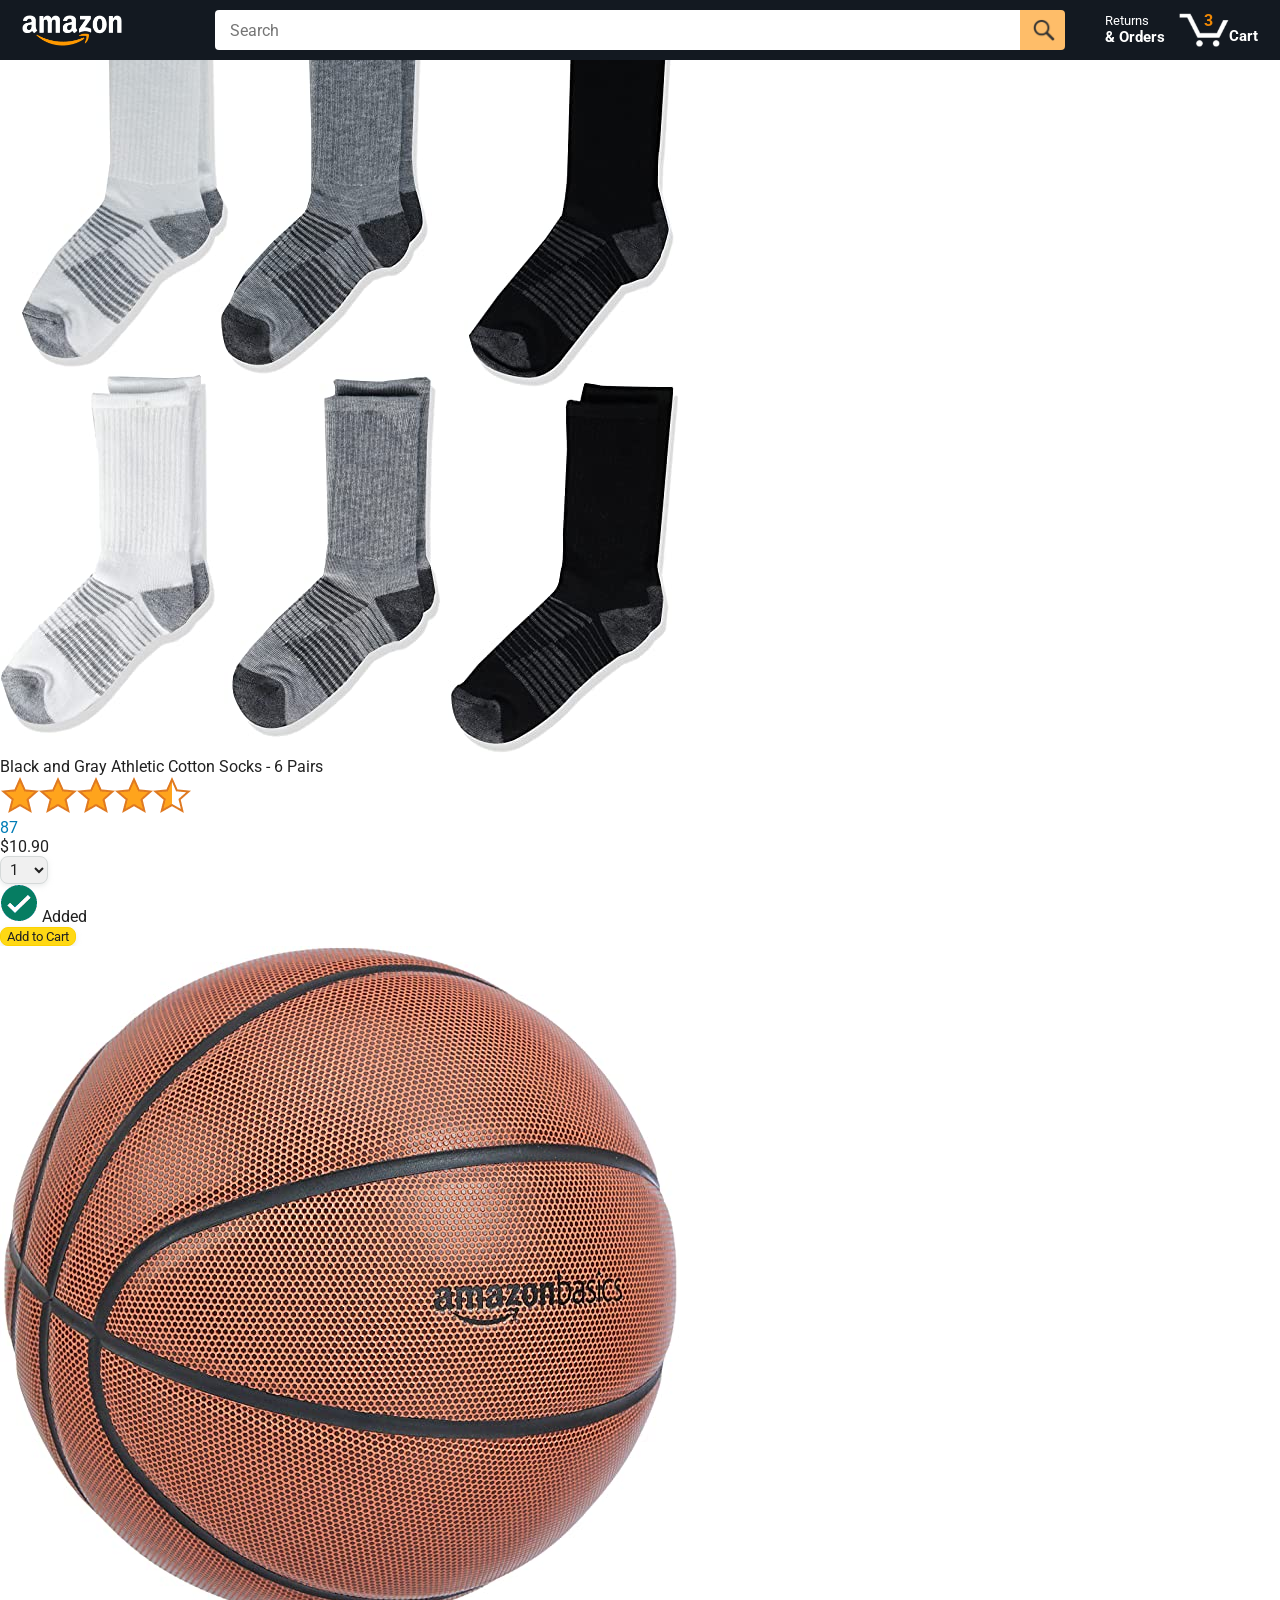
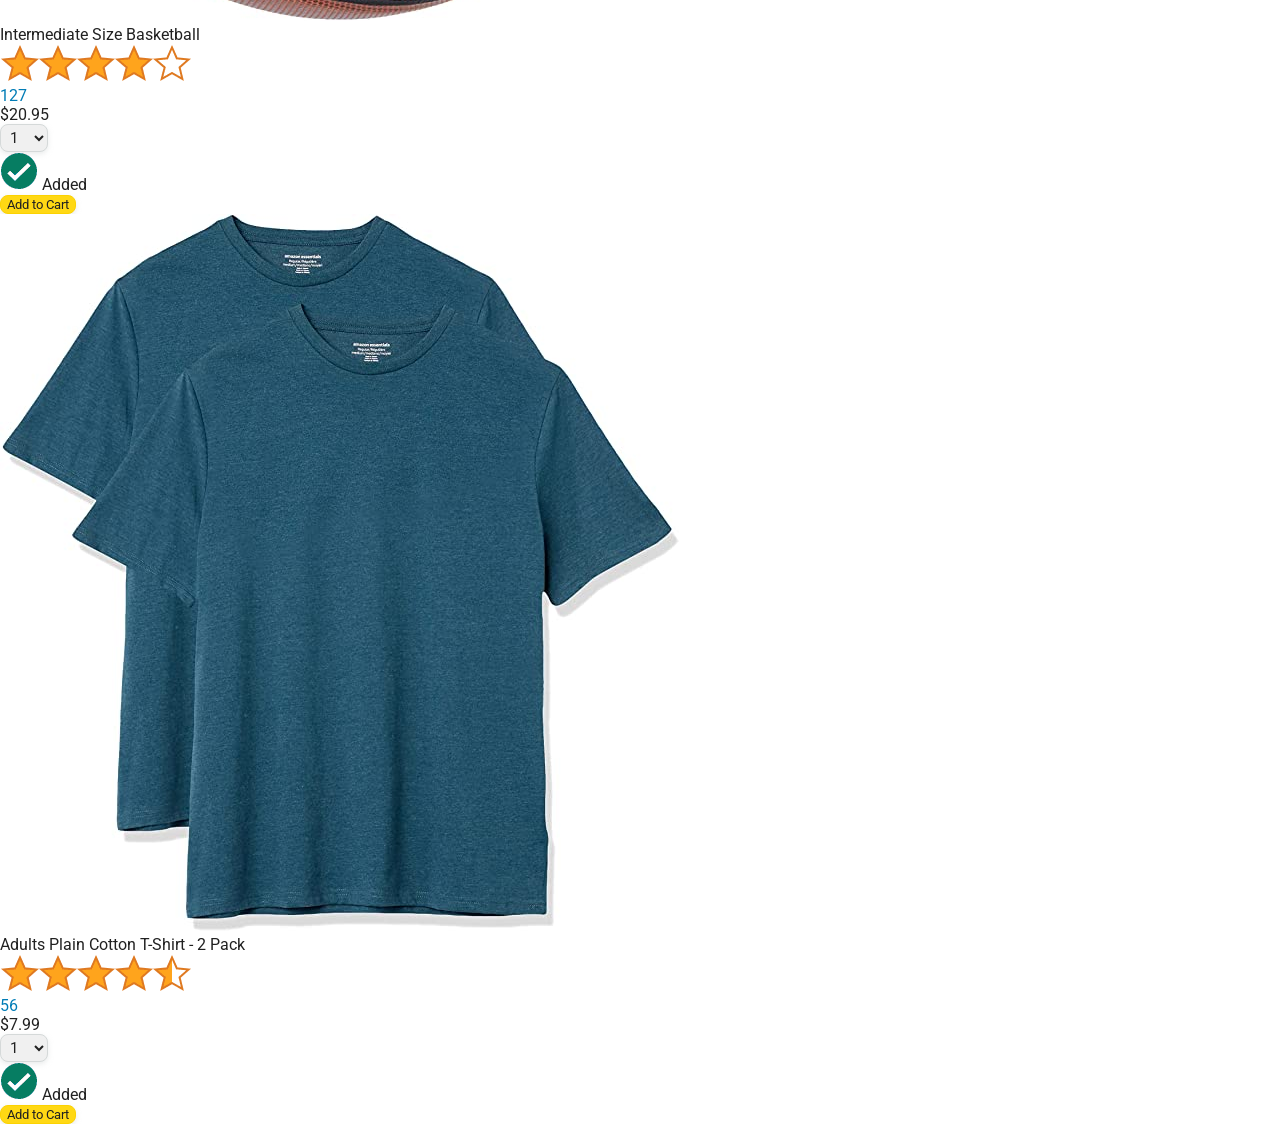
==== amazon.html @ 55818e4c "small change" ====
<!DOCTYPE html>
<html>
  <head>
    <title>Amazon Project</title>

    <!-- This code is needed for responsive design to work.
      (Responsive design = make the website look good on
      smaller screen sizes like a phone or a tablet). -->
    <meta name="viewport" content="width=device-width, initial-scale=1">

    <!-- Load a font called Roboto from Google Fonts. -->
    <link rel="preconnect" href="https://fonts.googleapis.com">
    <link rel="preconnect" href="https://fonts.gstatic.com" crossorigin>
    <link href="https://fonts.googleapis.com/css2?family=Roboto:wght@400;500;700&display=swap" rel="stylesheet">

    <!-- Here are the CSS files for this page. -->
    <link rel="stylesheet" href="styles/shared/general.css">
    <link rel="stylesheet" href="styles/shared/amazon-header.css">
    <link rel="stylesheet" href="styles/pages/amazon.css">
  </head>
  <body>
    <div class="amazon-header">
      <div class="amazon-header-left-section">
        <a href="amazon.html" class="header-link">
          <img class="amazon-logo"
            src="images/amazon-logo-white.png">
          <img class="amazon-mobile-logo"
            src="images/amazon-mobile-logo-white.png">
        </a>
      </div>

      <div class="amazon-header-middle-section">
        <input class="search-bar" type="text" placeholder="Search">

        <button class="search-button">
          <img class="search-icon" src="images/icons/search-icon.png">
        </button>
      </div>

      <div class="amazon-header-right-section">
        <a class="orders-link header-link" href="orders.html">
          <span class="returns-text">Returns</span>
          <span class="orders-text">& Orders</span>
        </a>

        <a class="cart-link header-link" href="checkout.html">
          <img class="cart-icon" src="images/icons/cart-icon.png">
          <div class="cart-quantity">3</div>
          <div class="cart-text">Cart</div>
        </a>
      </div>
    </div>
    
    <div class="main">
      <div class="products-grid">

        <div class="product-container">
          <div class="product-image-container">
            <img class="product-image"
              src="images/products/athletic-cotton-socks-6-pairs.jpg">
          </div>

          <div class="product-name limit-text-to-2-lines">
            Black and Gray Athletic Cotton Socks - 6 Pairs
          </div>

          <div class="product-rating-container">
            <img class="product-rating-stars"
              src="images/ratings/rating-45.png">
            <div class="product-rating-count link-primary">
              87
            </div>
          </div>

          <div class="product-price">
            $10.90
          </div>

          <div class="product-quantity-container">
            <select>
              <option selected value="1">1</option>
              <option value="2">2</option>
              <option value="3">3</option>
              <option value="4">4</option>
              <option value="5">5</option>
              <option value="6">6</option>
              <option value="7">7</option>
              <option value="8">8</option>
              <option value="9">9</option>
              <option value="10">10</option>
            </select>
          </div>

          <div class="product-spacer"></div>

          <div class="added-to-cart">
            <img src="images/icons/checkmark.png">
            Added
          </div>

          <button class="add-to-cart-button button-primary">
            Add to Cart
          </button>
        </div>

        <div class="product-container">
          <div class="product-image-container">
            <img class="product-image"
              src="images/products/intermediate-composite-basketball.jpg">
          </div>

          <div class="product-name limit-text-to-2-lines">
            Intermediate Size Basketball
          </div>

          <div class="product-rating-container">
            <img class="product-rating-stars"
              src="images/ratings/rating-40.png">
            <div class="product-rating-count link-primary">
              127
            </div>
          </div>

          <div class="product-price">
            $20.95
          </div>

          <div class="product-quantity-container">
            <select>
              <option selected value="1">1</option>
              <option value="2">2</option>
              <option value="3">3</option>
              <option value="4">4</option>
              <option value="5">5</option>
              <option value="6">6</option>
              <option value="7">7</option>
              <option value="8">8</option>
              <option value="9">9</option>
              <option value="10">10</option>
            </select>
          </div>

          <div class="product-spacer"></div>

          <div class="added-to-cart">
            <img src="images/icons/checkmark.png">
            Added
          </div>

          <button class="add-to-cart-button button-primary">
            Add to Cart
          </button>
        </div>

        <div class="product-container">
          <div class="product-image-container">
            <img class="product-image"
              src="images/products/adults-plain-cotton-tshirt-2-pack-teal.jpg">
          </div>

          <div class="product-name limit-text-to-2-lines">
            Adults Plain Cotton T-Shirt - 2 Pack
          </div>

          <div class="product-rating-container">
            <img class="product-rating-stars"
              src="images/ratings/rating-45.png">
            <div class="product-rating-count link-primary">
              56
            </div>
          </div>

          <div class="product-price">
            $7.99
          </div>

          <div class="product-quantity-container">
            <select>
              <option selected value="1">1</option>
              <option value="2">2</option>
              <option value="3">3</option>
              <option value="4">4</option>
              <option value="5">5</option>
              <option value="6">6</option>
              <option value="7">7</option>
              <option value="8">8</option>
              <option value="9">9</option>
              <option value="10">10</option>
            </select>
          </div>

          <div class="product-spacer"></div>

          <div class="added-to-cart">
            <img src="images/icons/checkmark.png">
            Added
          </div>

          <button class="add-to-cart-button button-primary">
            Add to Cart
          </button>
        </div>

      </div>
    </div>

    <script src="scripts/amazon.js"></script>
  </body>
</html>
---- styles/shared/general.css ----
body {
  font-family: Roboto, Arial;
  color: rgb(33, 33, 33);
  /* The <body> element has a default margin of 8px
     on all sides. This removes the default margins. */
  margin: 0;
}

/* <p> elements have a default margin on the top
   and bottom. This removes the default margins. */
p {
  margin: 0;
}

button {
  cursor: pointer;
}

select {
  cursor: pointer;
}

input, select, button {
  font-family: Roboto, Arial;
}

.button-primary {
  color: rgb(33, 33, 33);
  background-color: rgb(255, 216, 20);
  border: 1px solid rgb(252, 210, 0);
  border-radius: 8px;
  cursor: pointer;
  box-shadow: 0 2px 5px rgba(213, 217, 217, 0.5);
}

.button-primary:hover {
  background-color: rgb(247, 202, 0);
  border: 1px solid rgb(242, 194, 0);
}

.button-primary:active {
  background: rgb(255, 216, 20);
  border-color: rgb(252, 210, 0);
  box-shadow: none;
}

.button-secondary {
  color: rgb(33, 33, 33);
  background: white;
  border: 1px solid rgb(213, 217, 217);
  border-radius: 8px;
  cursor: pointer;
  box-shadow: 0 2px 5px rgba(213, 217, 217, 0.5);
}

.button-secondary:hover {
  background-color: rgb(247, 250, 250);
}

.button-secondary:active {
  background-color: rgb(237, 253, 255);
  box-shadow: none;
}

/* These styles will limit text to 2 lines. Anything
   beyond 2 lines will be replaced with "..."
   You can find this code by using an A.I. tool or by
   searching in Google.
   https://css-tricks.com/almanac/properties/l/line-clamp/ */
.limit-text-to-2-lines {
  display: -webkit-box;
  -webkit-line-clamp: 2;
  -webkit-box-orient: vertical;
  overflow: hidden;
}

.link-primary {
  color: rgb(1, 124, 182);
  cursor: pointer;
}

.link-primary:hover {
  color: rgb(196, 80, 0);
}

/* Styles for dropdown selectors. */
select {
  color: rgb(33, 33, 33);
  background-color: rgb(240, 240, 240);
  border: 1px solid rgb(213, 217, 217);
  border-radius: 8px;
  padding: 3px 5px;
  font-size: 15px;
  cursor: pointer;
  box-shadow: 0 2px 5px rgba(213, 217, 217, 0.5);
}

select:focus,
input:focus {
  outline: 2px solid rgb(255, 153, 0);
}
---- styles/shared/amazon-header.css ----
.amazon-header {
  background-color: rgb(19, 25, 33);
  color: white;
  padding-left: 15px;
  padding-right: 15px;

  display: flex;
  align-items: center;
  justify-content: space-between;

  position: fixed;
  top: 0;
  left: 0;
  right: 0;
  height: 60px;
}

.amazon-header-left-section {
  width: 180px;
}

@media (max-width: 800px) {
  .amazon-header-left-section {
    width: unset;
  }
}

.header-link {
  display: inline-block;
  padding: 6px;
  border-radius: 2px;
  cursor: pointer;
  text-decoration: none;
  border: 1px solid rgba(0, 0, 0, 0);
}

.header-link:hover {
  border: 1px solid white;
}

.amazon-logo {
  width: 100px;
  margin-top: 5px;
}

.amazon-mobile-logo {
  display: none;
}

@media (max-width: 575px) {
  .amazon-logo {
    display: none;
  }

  .amazon-mobile-logo {
    display: block;
    height: 35px;
    margin-top: 5px;
  }
}

.amazon-header-middle-section {
  flex: 1;
  max-width: 850px;
  margin-left: 10px;
  margin-right: 10px;
  display: flex;
}

.search-bar {
  flex: 1;
  width: 0;
  font-size: 16px;
  height: 38px;
  padding-left: 15px;
  border: none;
  border-top-left-radius: 4px;
  border-bottom-left-radius: 4px;
  border-top-right-radius: 0;
  border-bottom-right-radius: 0;
}

.search-button {
  background-color: rgb(254, 189, 105);
  border: none;
  width: 45px;
  height: 40px;
  border-top-right-radius: 4px;
  border-bottom-right-radius: 4px;
  flex-shrink: 0;
}

.search-icon {
  height: 22px;
  margin-left: 2px;
  margin-top: 3px;
}

.amazon-header-right-section {
  width: 180px;
  flex-shrink: 0;
  display: flex;
  justify-content: end;
}

.orders-link {
  color: white;
}

.returns-text {
  display: block;
  font-size: 13px;
}

.orders-text {
  display: block;
  font-size: 15px;
  font-weight: 700;
}

.cart-link {
  color: white;
  display: flex;
  align-items: center;
  position: relative;
}

.cart-icon {
  width: 50px;
}

.cart-text {
  margin-top: 12px;
  font-size: 15px;
  font-weight: 700;
}

.cart-quantity {
  color: rgb(240, 136, 4);
  font-size: 16px;
  font-weight: 700;

  position: absolute;
  top: 4px;
  left: 22px;
  
  width: 26px;
  text-align: center;
}
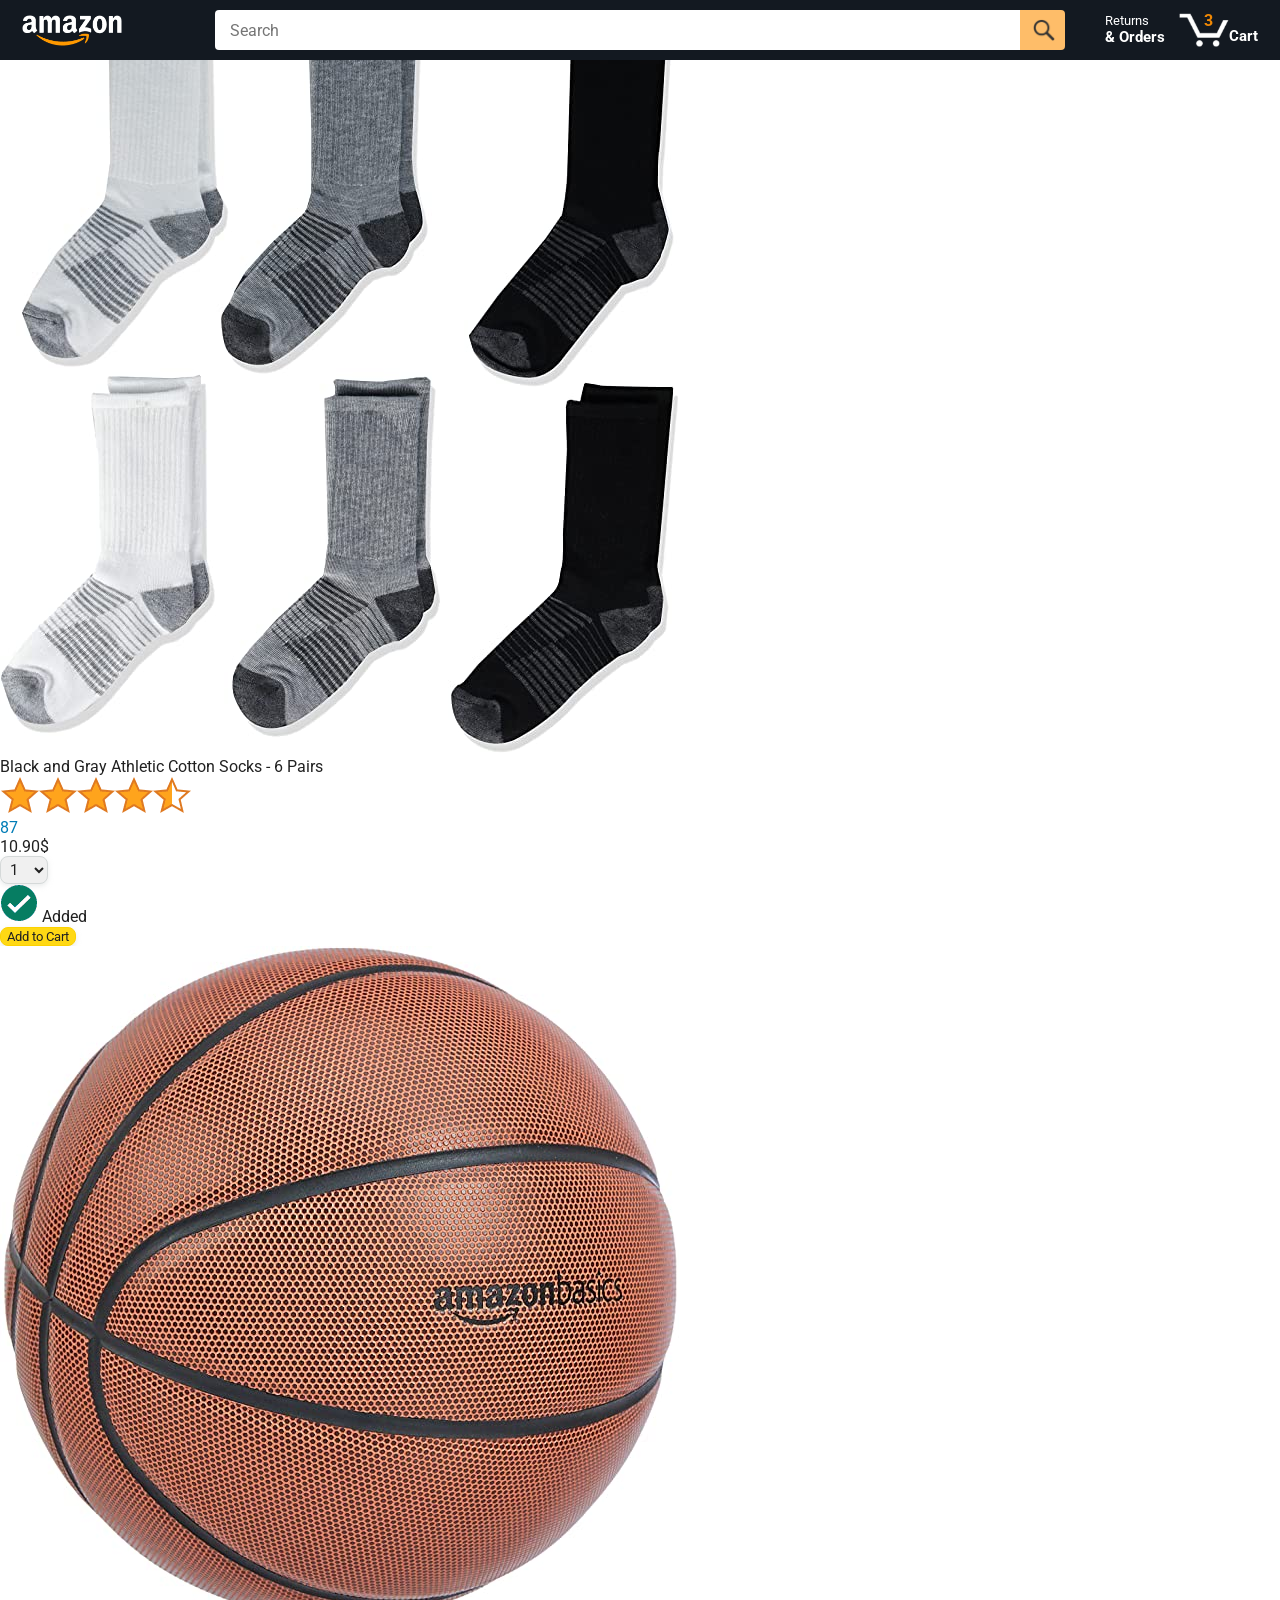
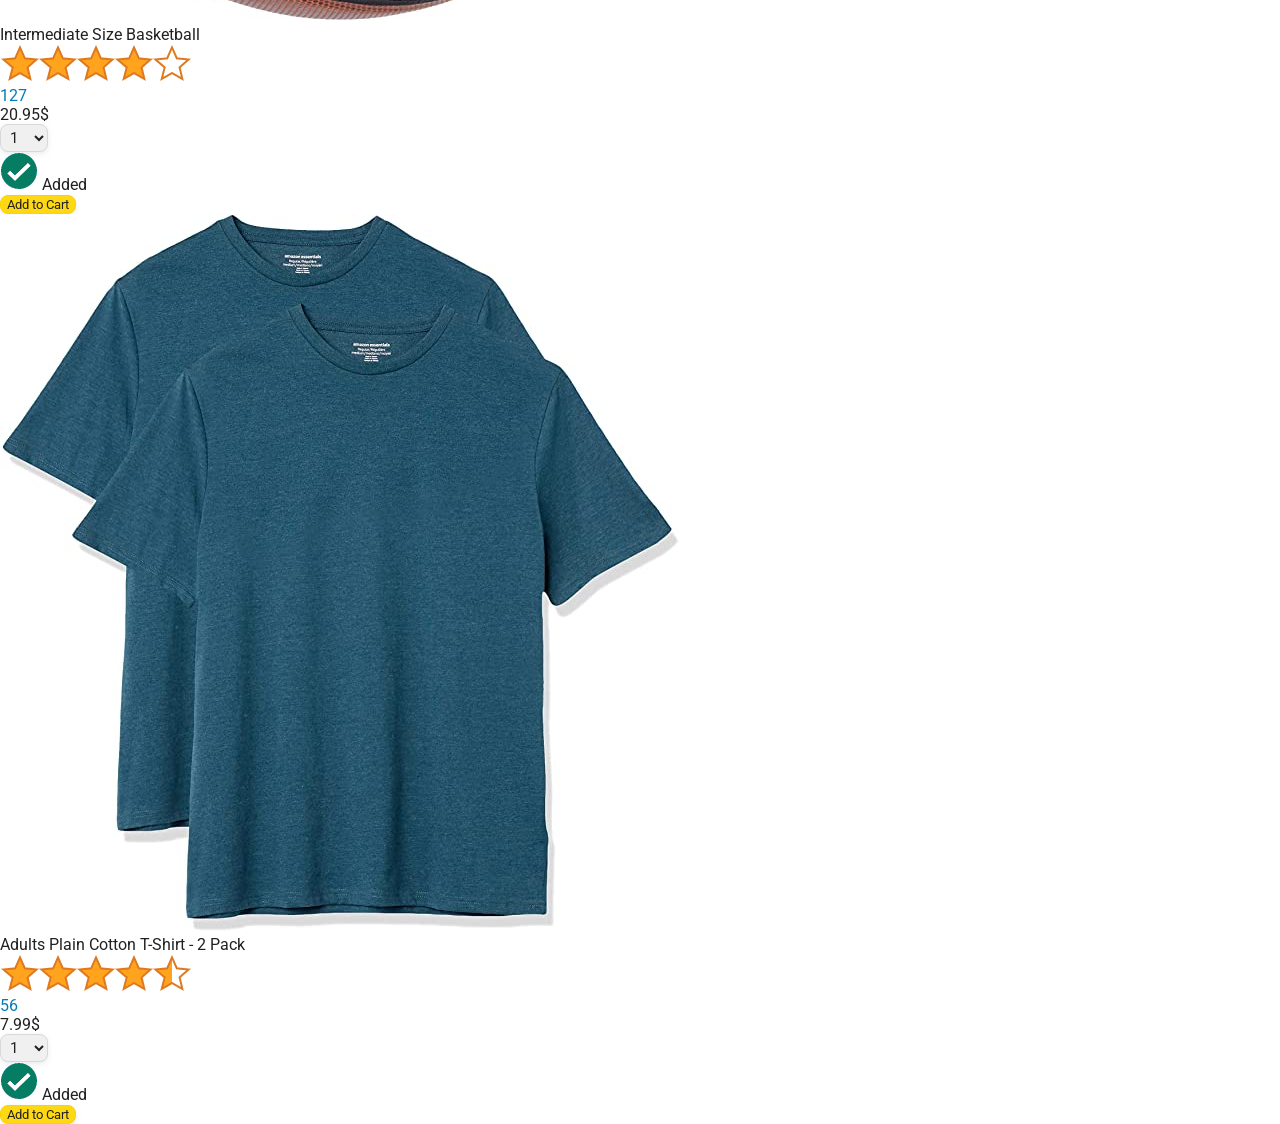
==== commit 1cb238eb: "generating html from an array with objects (goods)" ====
--- a/amazon.html
+++ b/amazon.html
@@ -52,154 +52,7 @@
     </div>
     
     <div class="main">
-      <div class="products-grid">
-
-        <div class="product-container">
-          <div class="product-image-container">
-            <img class="product-image"
-              src="images/products/athletic-cotton-socks-6-pairs.jpg">
-          </div>
-
-          <div class="product-name limit-text-to-2-lines">
-            Black and Gray Athletic Cotton Socks - 6 Pairs
-          </div>
-
-          <div class="product-rating-container">
-            <img class="product-rating-stars"
-              src="images/ratings/rating-45.png">
-            <div class="product-rating-count link-primary">
-              87
-            </div>
-          </div>
-
-          <div class="product-price">
-            $10.90
-          </div>
-
-          <div class="product-quantity-container">
-            <select>
-              <option selected value="1">1</option>
-              <option value="2">2</option>
-              <option value="3">3</option>
-              <option value="4">4</option>
-              <option value="5">5</option>
-              <option value="6">6</option>
-              <option value="7">7</option>
-              <option value="8">8</option>
-              <option value="9">9</option>
-              <option value="10">10</option>
-            </select>
-          </div>
-
-          <div class="product-spacer"></div>
-
-          <div class="added-to-cart">
-            <img src="images/icons/checkmark.png">
-            Added
-          </div>
-
-          <button class="add-to-cart-button button-primary">
-            Add to Cart
-          </button>
-        </div>
-
-        <div class="product-container">
-          <div class="product-image-container">
-            <img class="product-image"
-              src="images/products/intermediate-composite-basketball.jpg">
-          </div>
-
-          <div class="product-name limit-text-to-2-lines">
-            Intermediate Size Basketball
-          </div>
-
-          <div class="product-rating-container">
-            <img class="product-rating-stars"
-              src="images/ratings/rating-40.png">
-            <div class="product-rating-count link-primary">
-              127
-            </div>
-          </div>
-
-          <div class="product-price">
-            $20.95
-          </div>
-
-          <div class="product-quantity-container">
-            <select>
-              <option selected value="1">1</option>
-              <option value="2">2</option>
-              <option value="3">3</option>
-              <option value="4">4</option>
-              <option value="5">5</option>
-              <option value="6">6</option>
-              <option value="7">7</option>
-              <option value="8">8</option>
-              <option value="9">9</option>
-              <option value="10">10</option>
-            </select>
-          </div>
-
-          <div class="product-spacer"></div>
-
-          <div class="added-to-cart">
-            <img src="images/icons/checkmark.png">
-            Added
-          </div>
-
-          <button class="add-to-cart-button button-primary">
-            Add to Cart
-          </button>
-        </div>
-
-        <div class="product-container">
-          <div class="product-image-container">
-            <img class="product-image"
-              src="images/products/adults-plain-cotton-tshirt-2-pack-teal.jpg">
-          </div>
-
-          <div class="product-name limit-text-to-2-lines">
-            Adults Plain Cotton T-Shirt - 2 Pack
-          </div>
-
-          <div class="product-rating-container">
-            <img class="product-rating-stars"
-              src="images/ratings/rating-45.png">
-            <div class="product-rating-count link-primary">
-              56
-            </div>
-          </div>
-
-          <div class="product-price">
-            $7.99
-          </div>
-
-          <div class="product-quantity-container">
-            <select>
-              <option selected value="1">1</option>
-              <option value="2">2</option>
-              <option value="3">3</option>
-              <option value="4">4</option>
-              <option value="5">5</option>
-              <option value="6">6</option>
-              <option value="7">7</option>
-              <option value="8">8</option>
-              <option value="9">9</option>
-              <option value="10">10</option>
-            </select>
-          </div>
-
-          <div class="product-spacer"></div>
-
-          <div class="added-to-cart">
-            <img src="images/icons/checkmark.png">
-            Added
-          </div>
-
-          <button class="add-to-cart-button button-primary">
-            Add to Cart
-          </button>
-        </div>
+      <div class="products-grid js-products-grid">
 
       </div>
     </div>
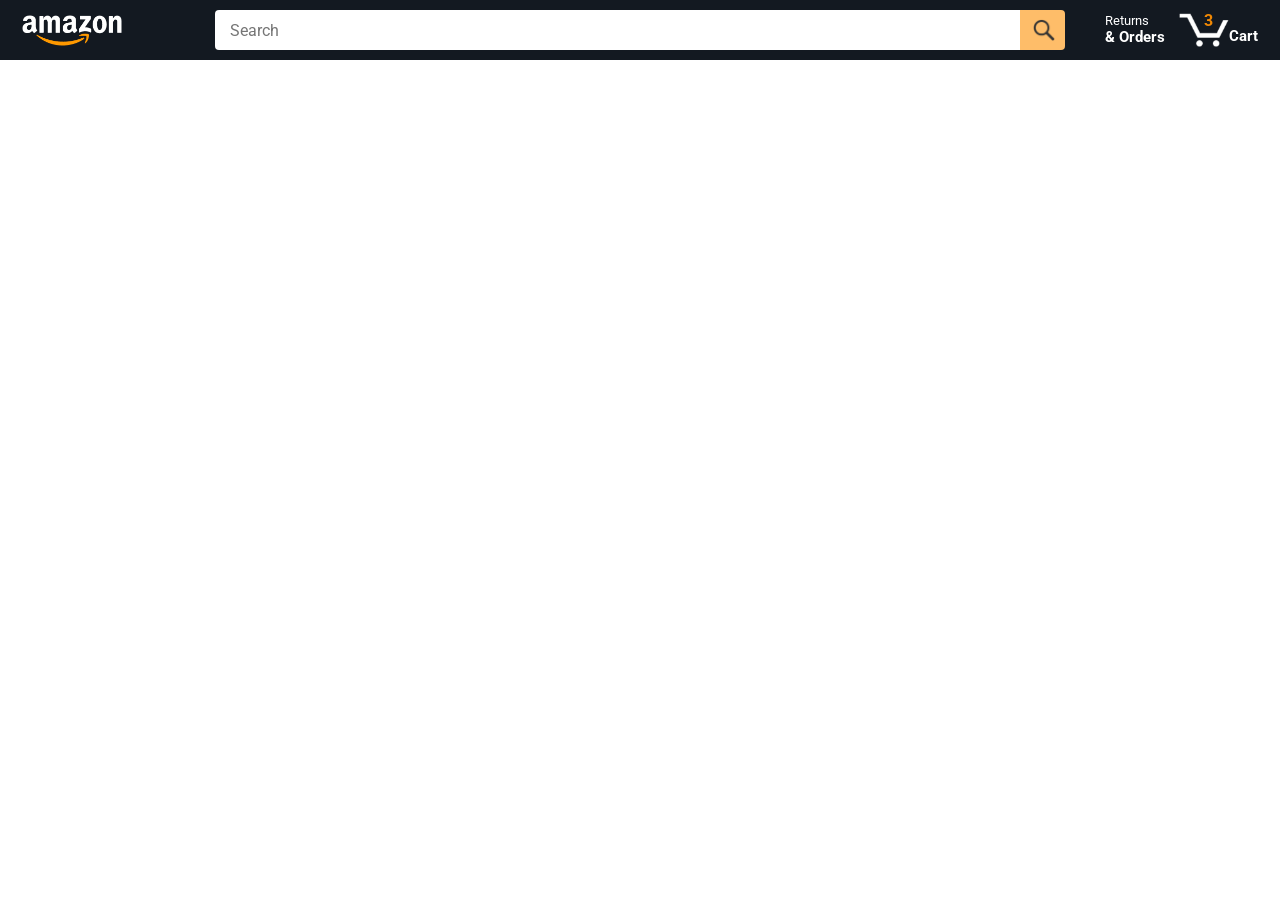
==== commit 55c710de: "used product.js file for for product list" ====
--- a/amazon.html
+++ b/amazon.html
@@ -57,6 +57,7 @@
       </div>
     </div>
 
+     <script src="data/products.js"></script>
     <script src="scripts/amazon.js"></script>
   </body>
 </html>
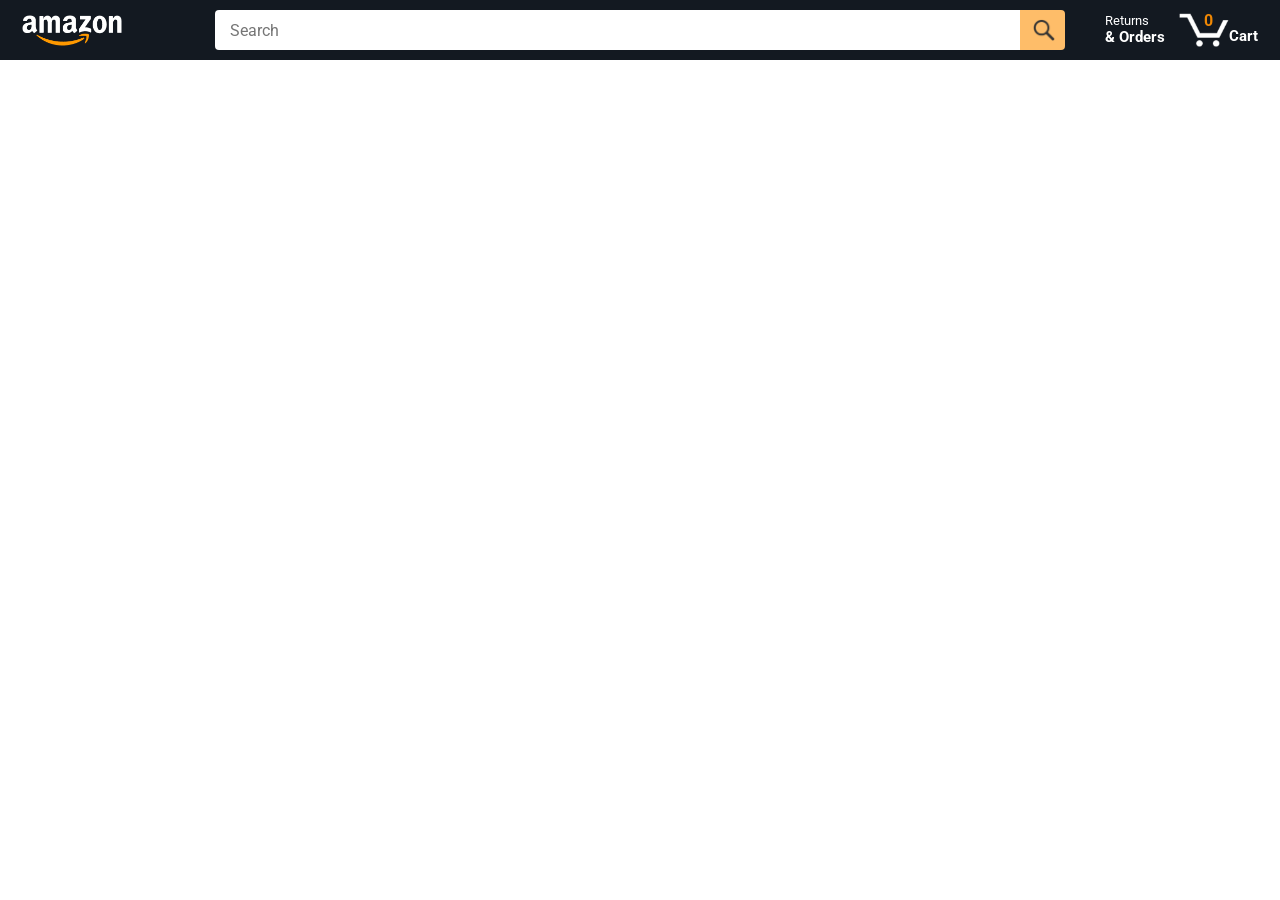
==== commit bc2d0fae: "make the cart quantity interactive" ====
--- a/amazon.html
+++ b/amazon.html
@@ -45,7 +45,7 @@
 
         <a class="cart-link header-link" href="checkout.html">
           <img class="cart-icon" src="images/icons/cart-icon.png">
-          <div class="cart-quantity">3</div>
+          <div class="cart-quantity js-cart-quantity">0</div>
           <div class="cart-text">Cart</div>
         </a>
       </div>
@@ -58,6 +58,8 @@
     </div>
 
      <script src="data/products.js"></script>
+     <script src="data/cart.js"></script>
     <script src="scripts/amazon.js"></script>
+
   </body>
 </html>
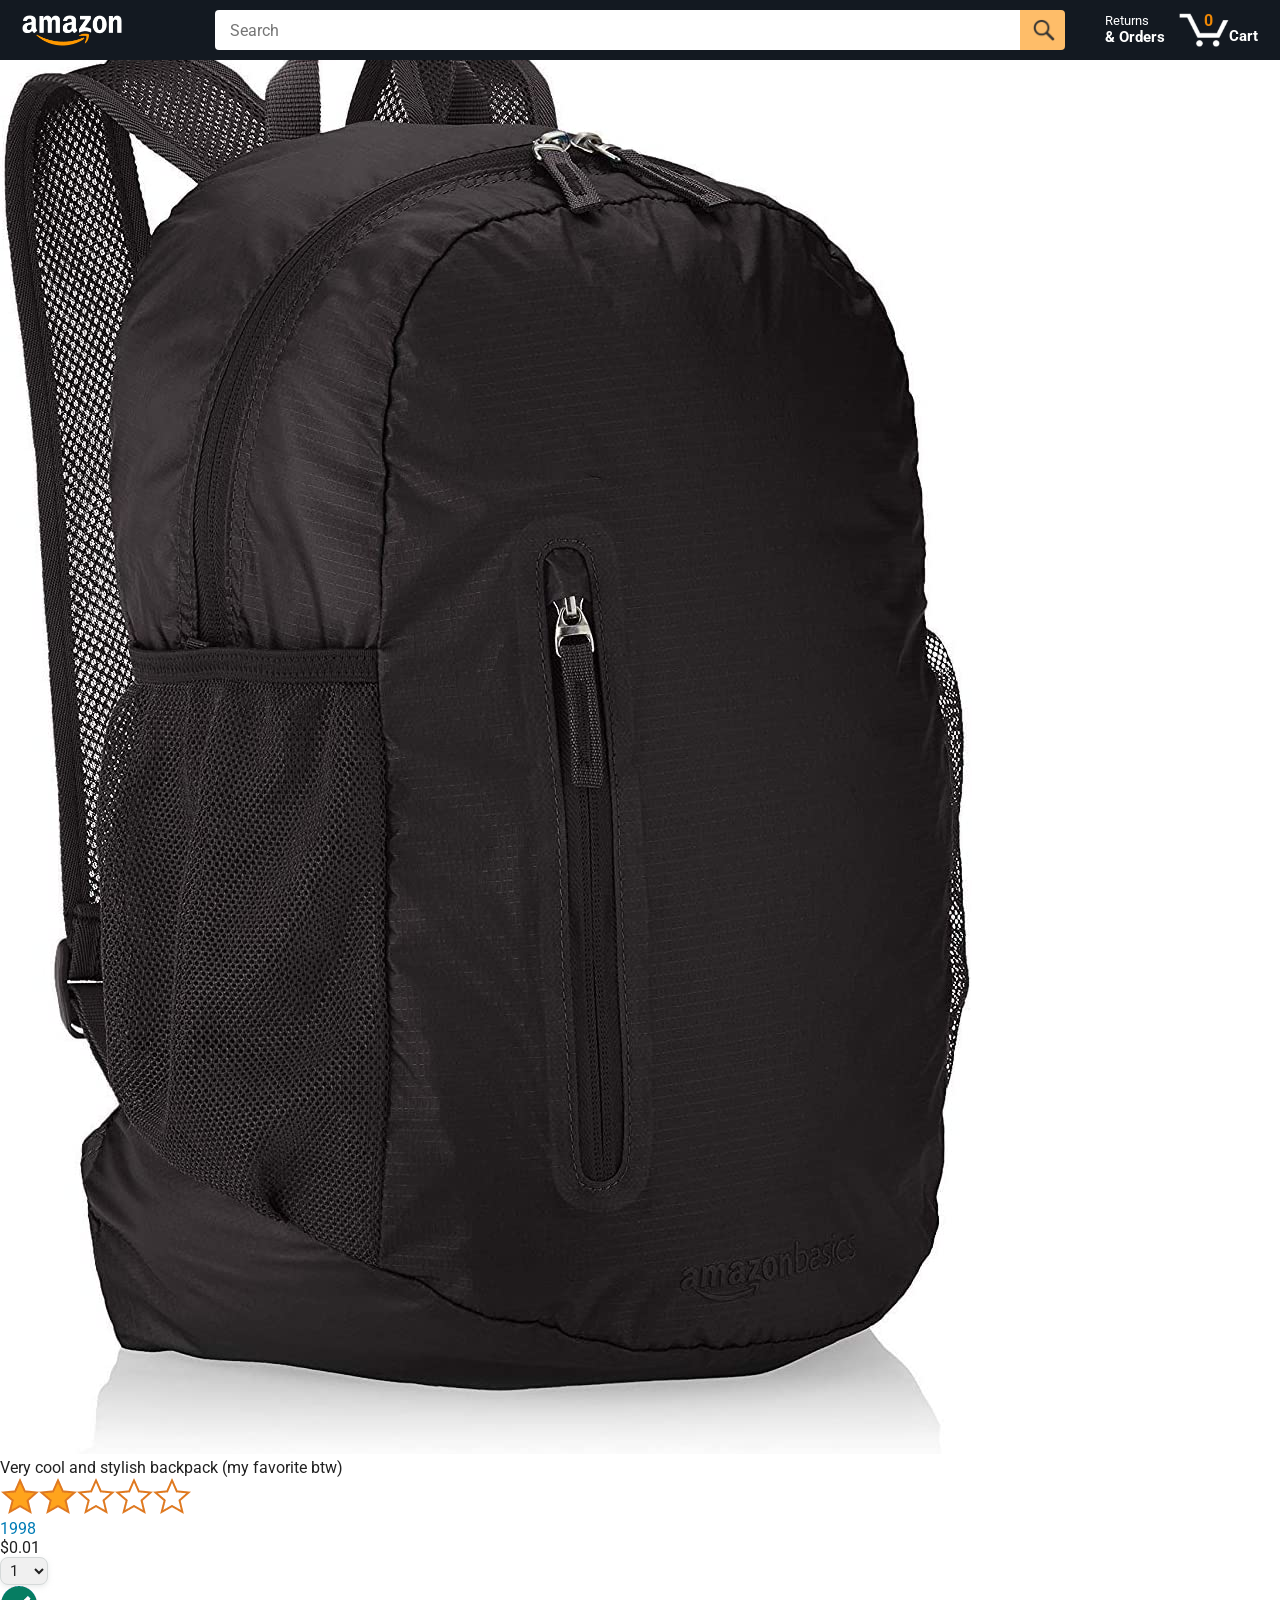
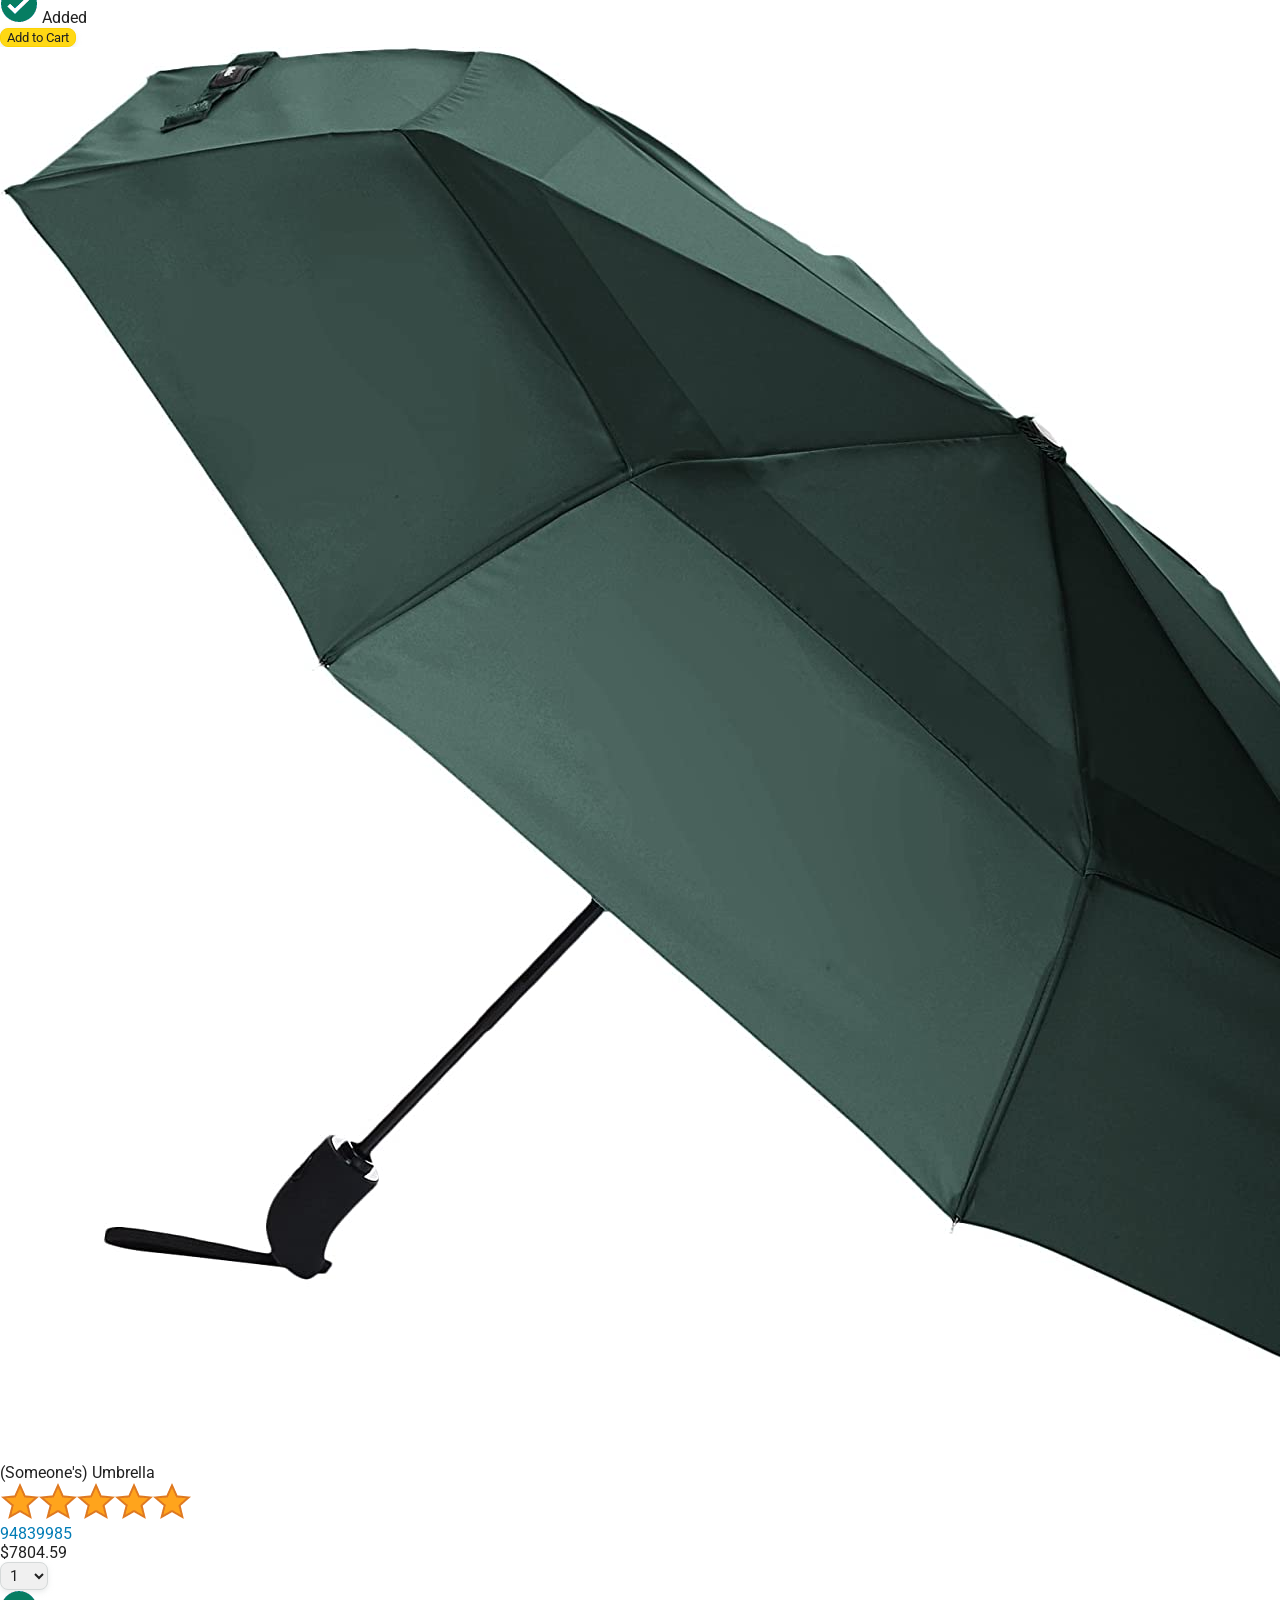
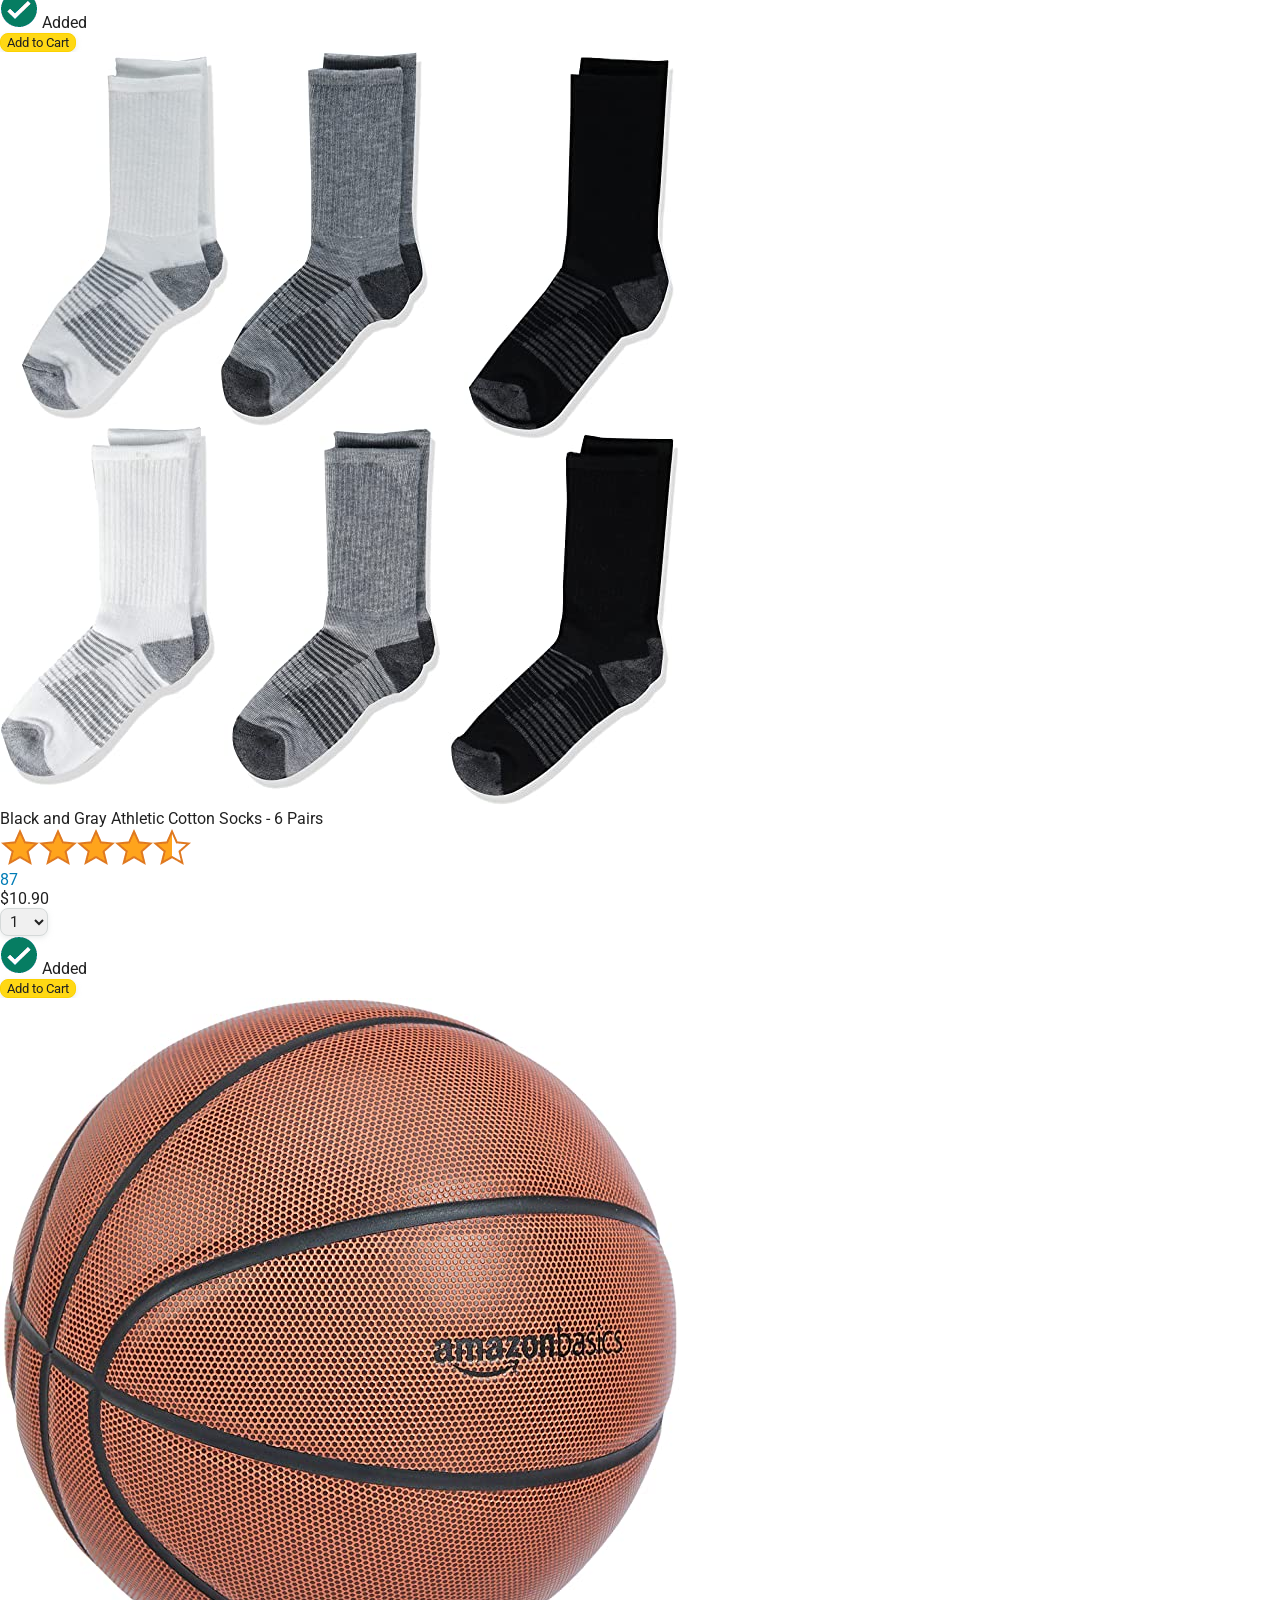
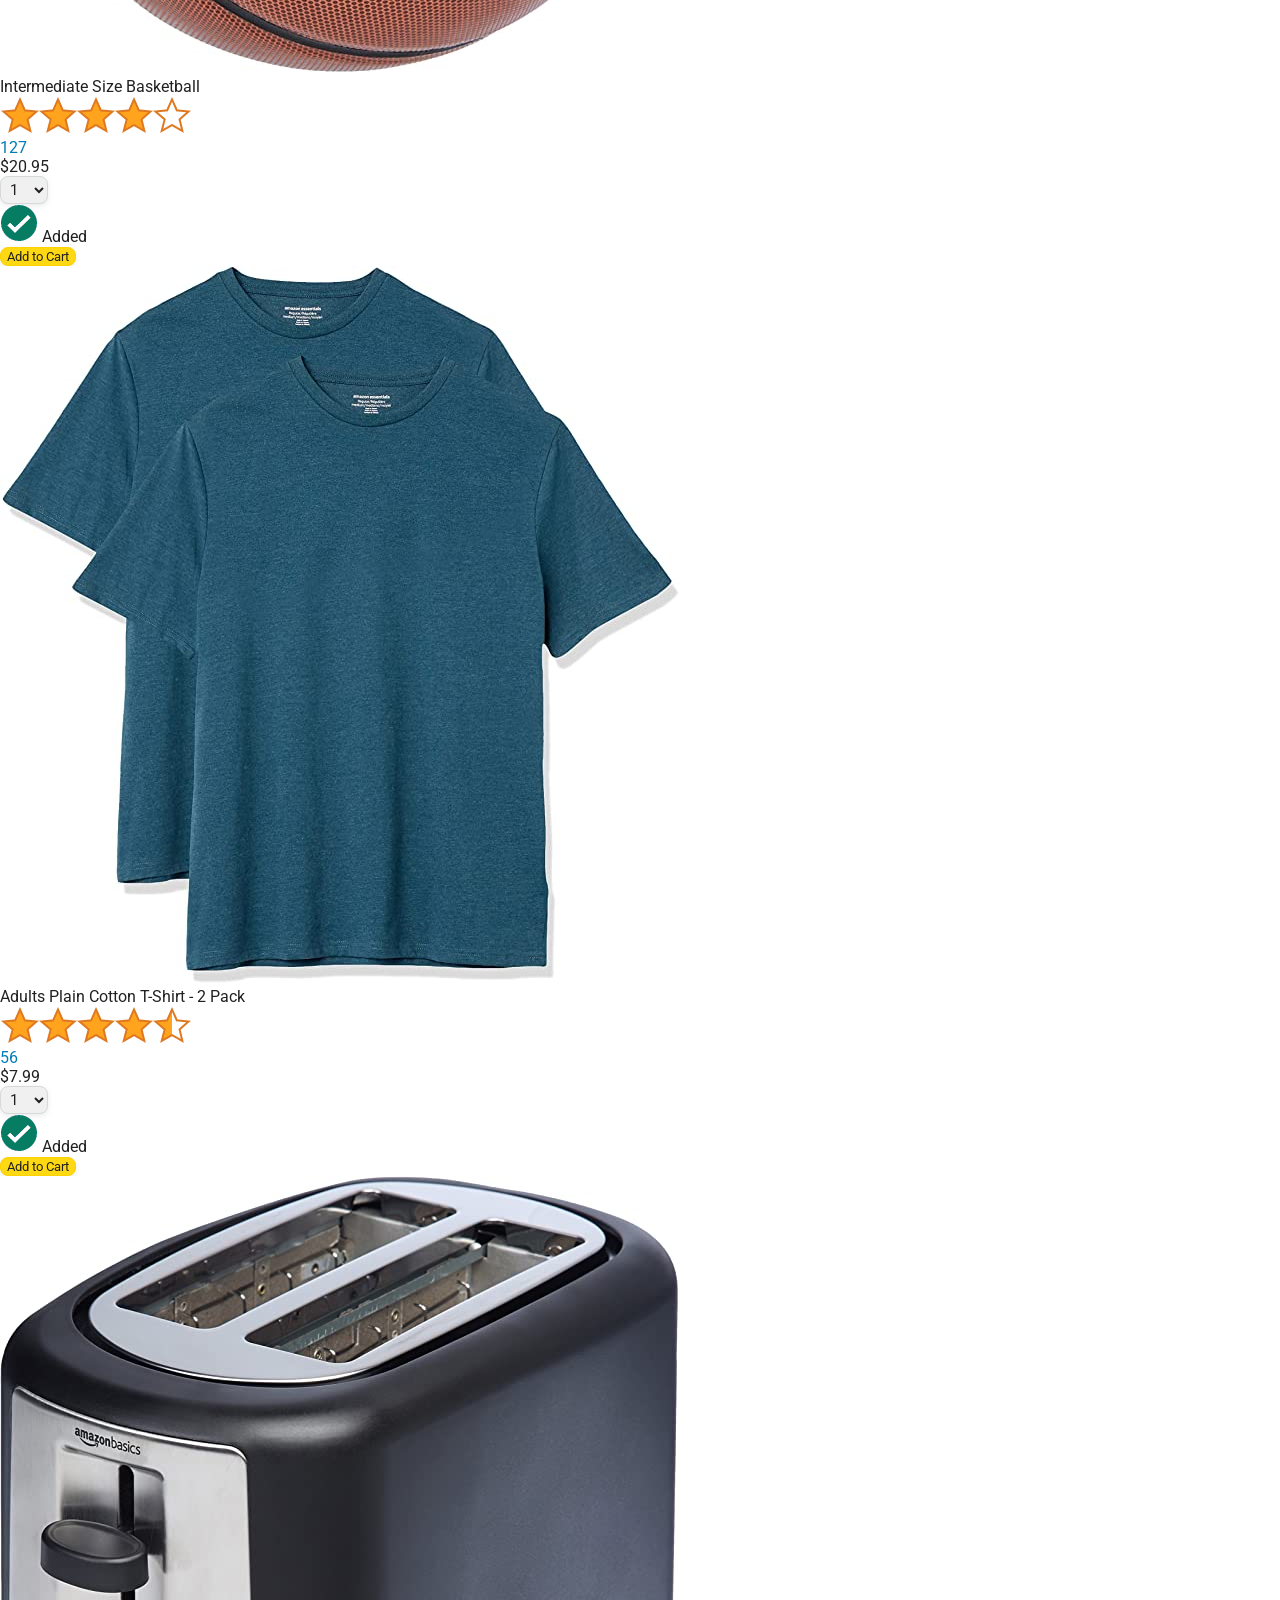
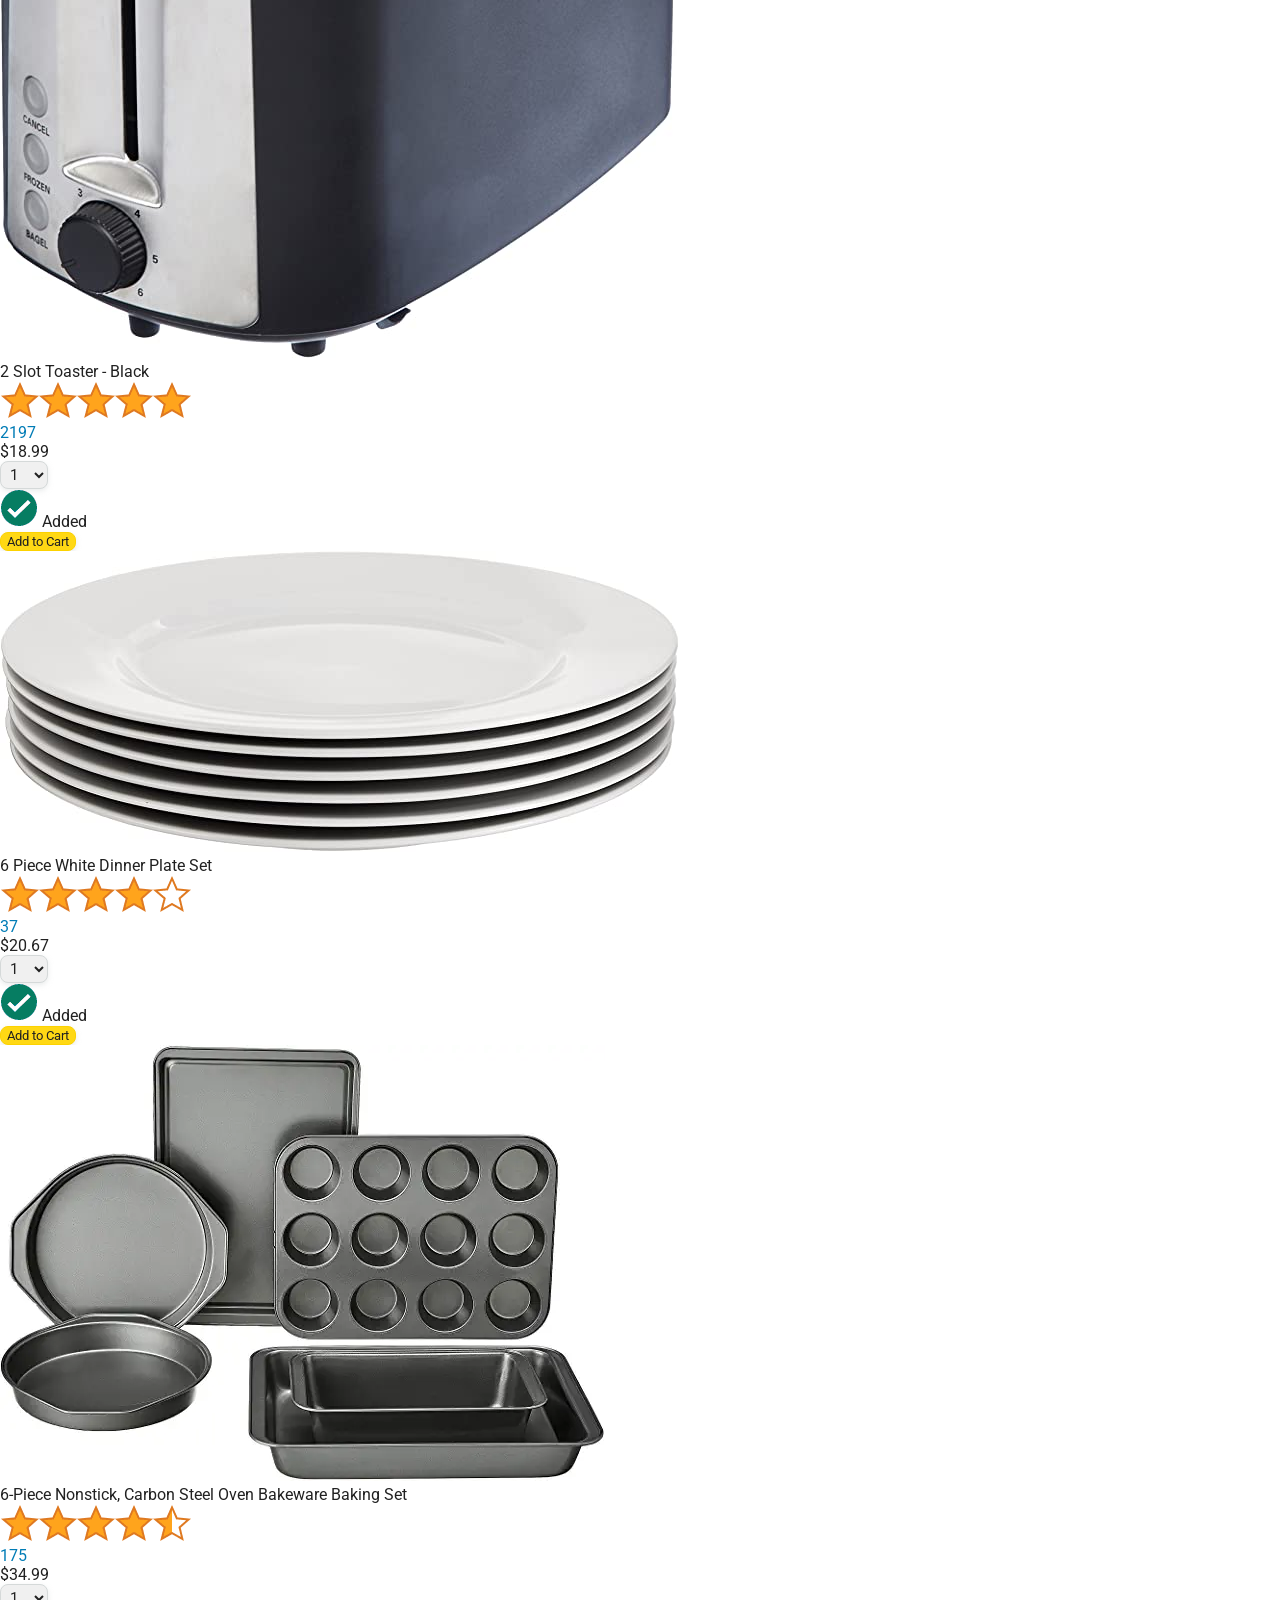
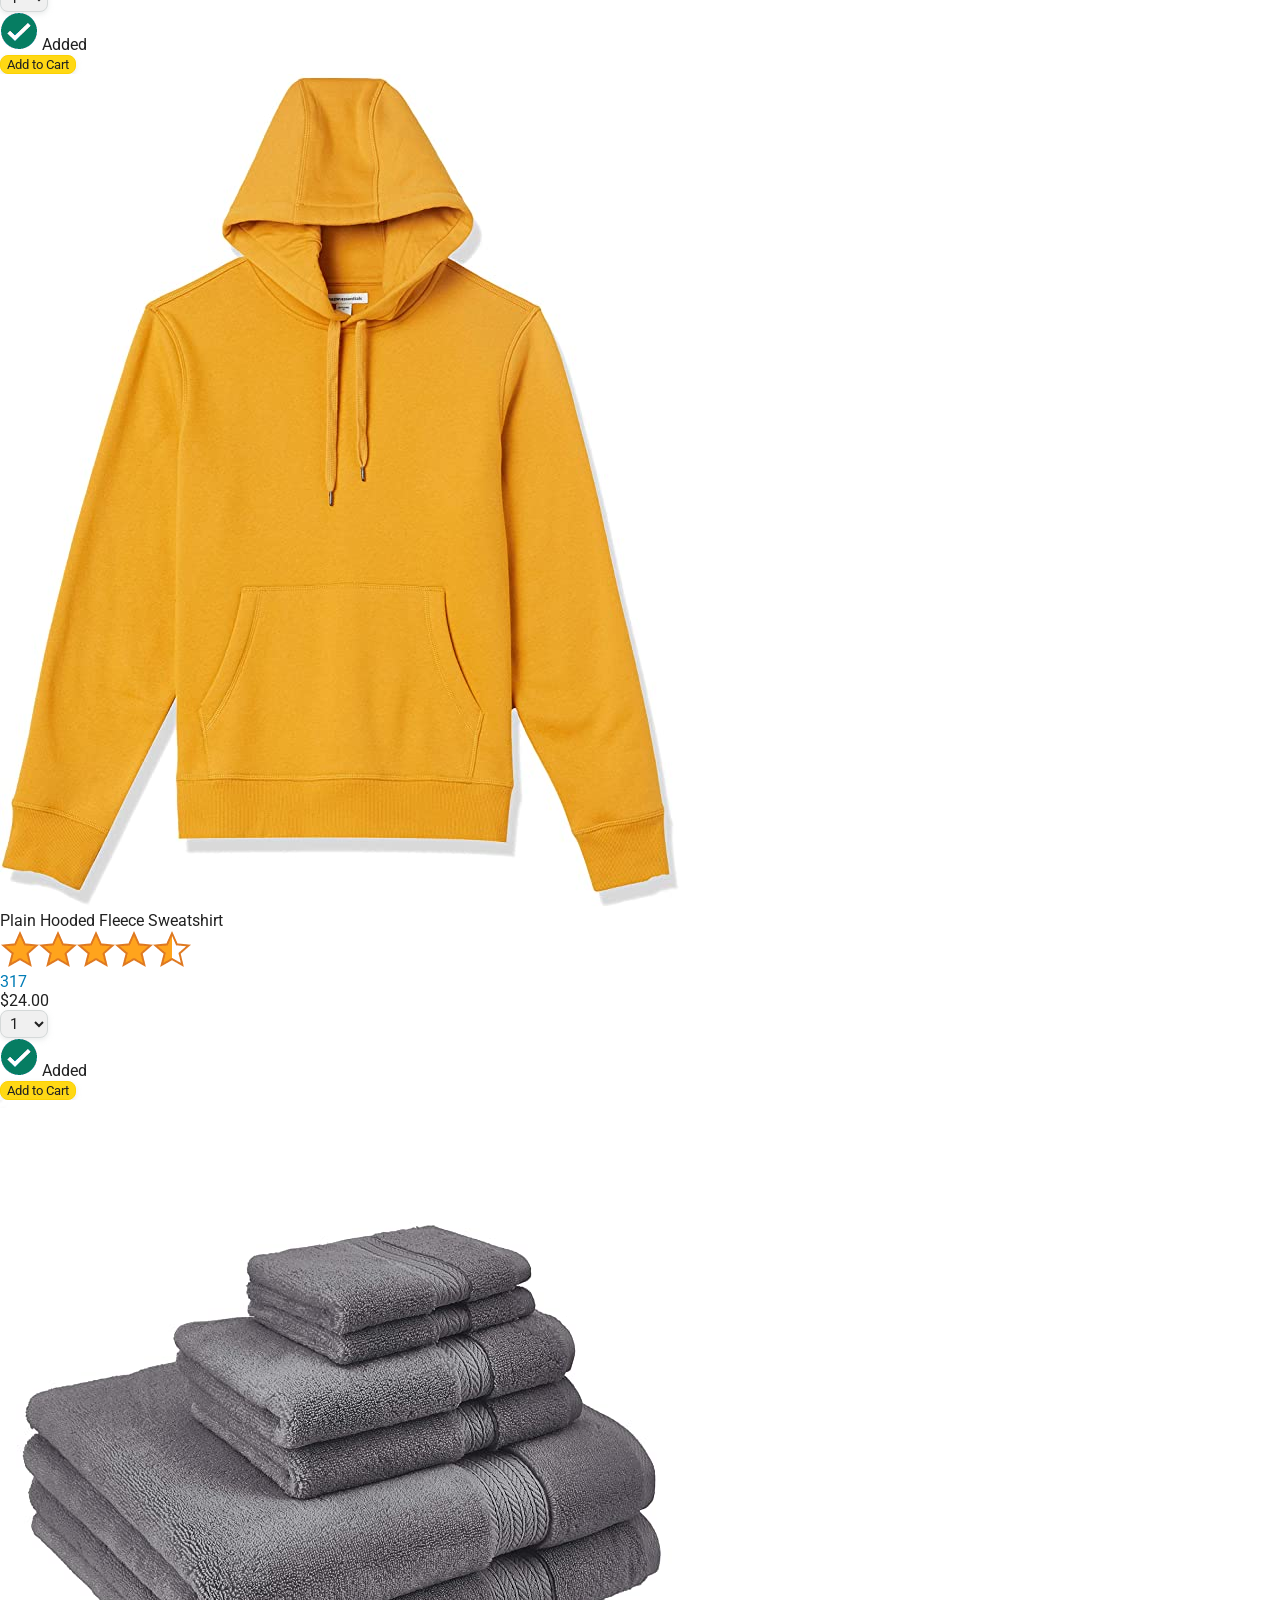
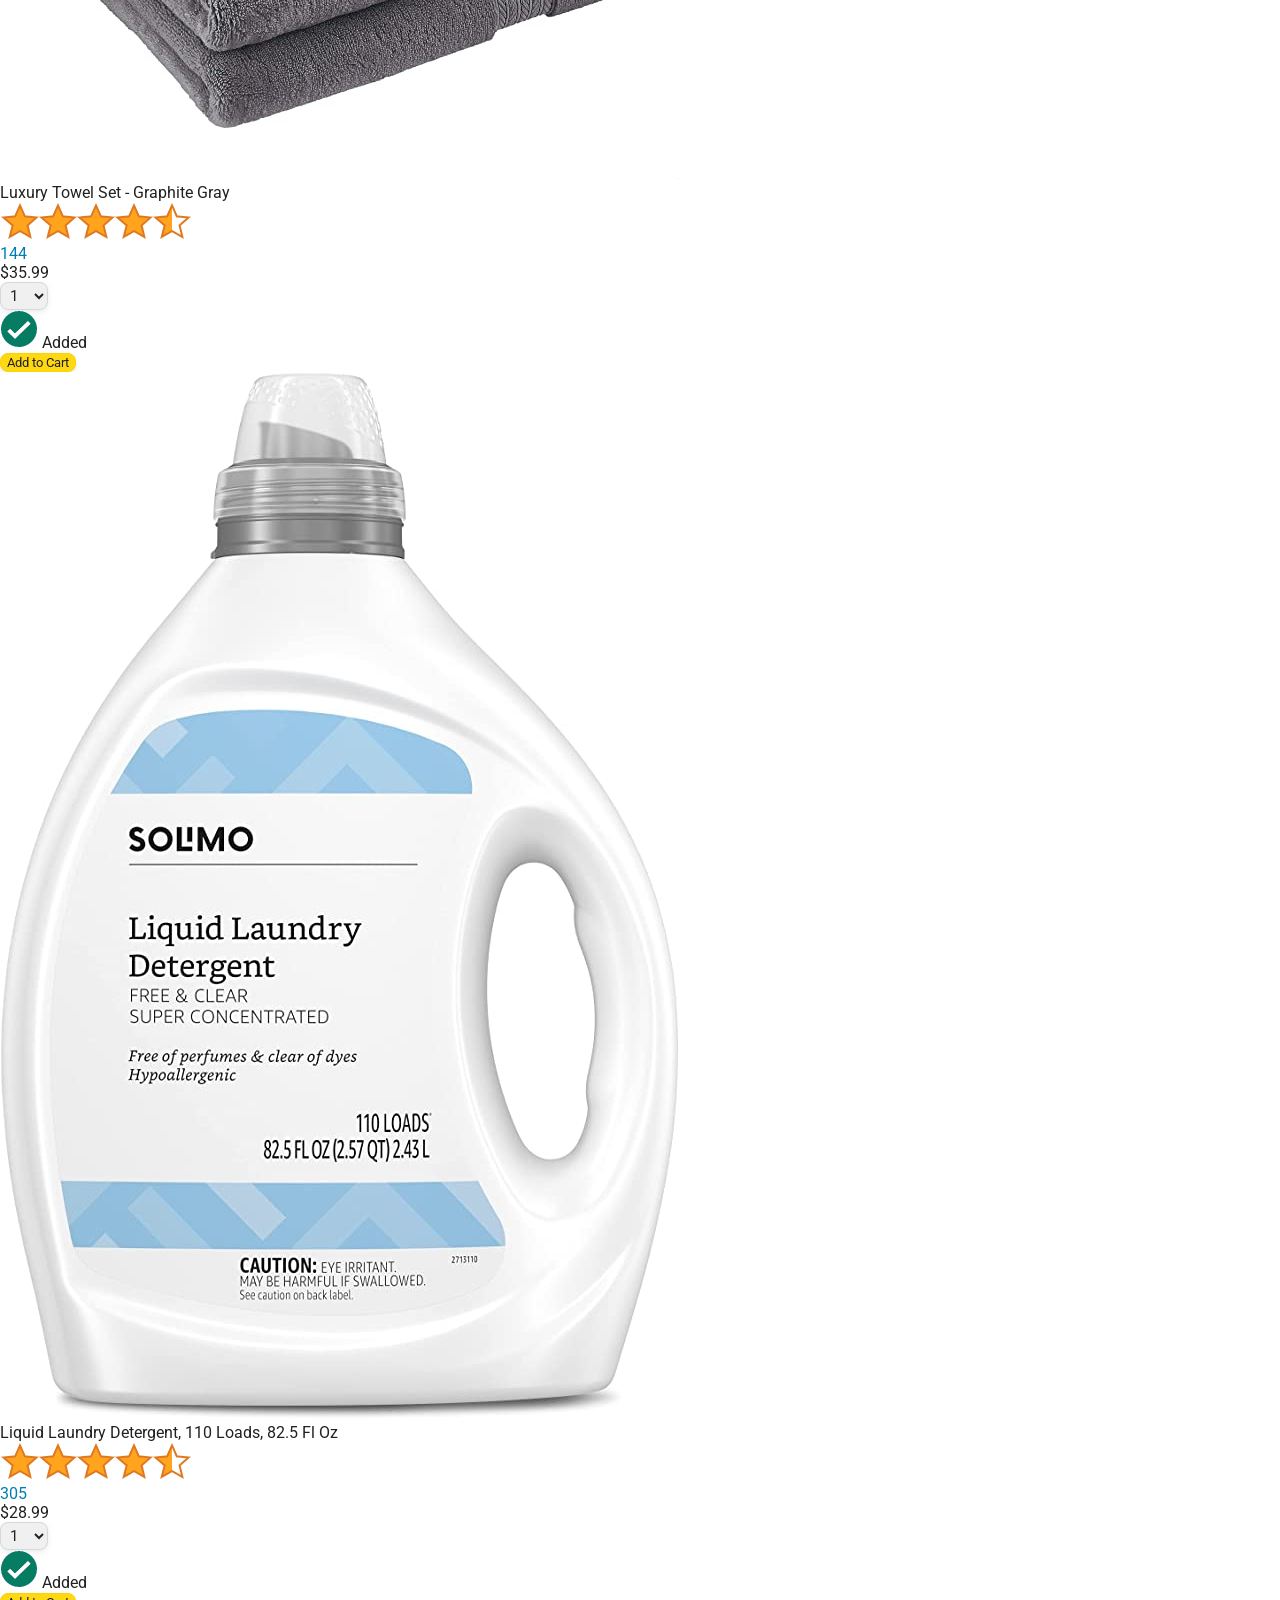
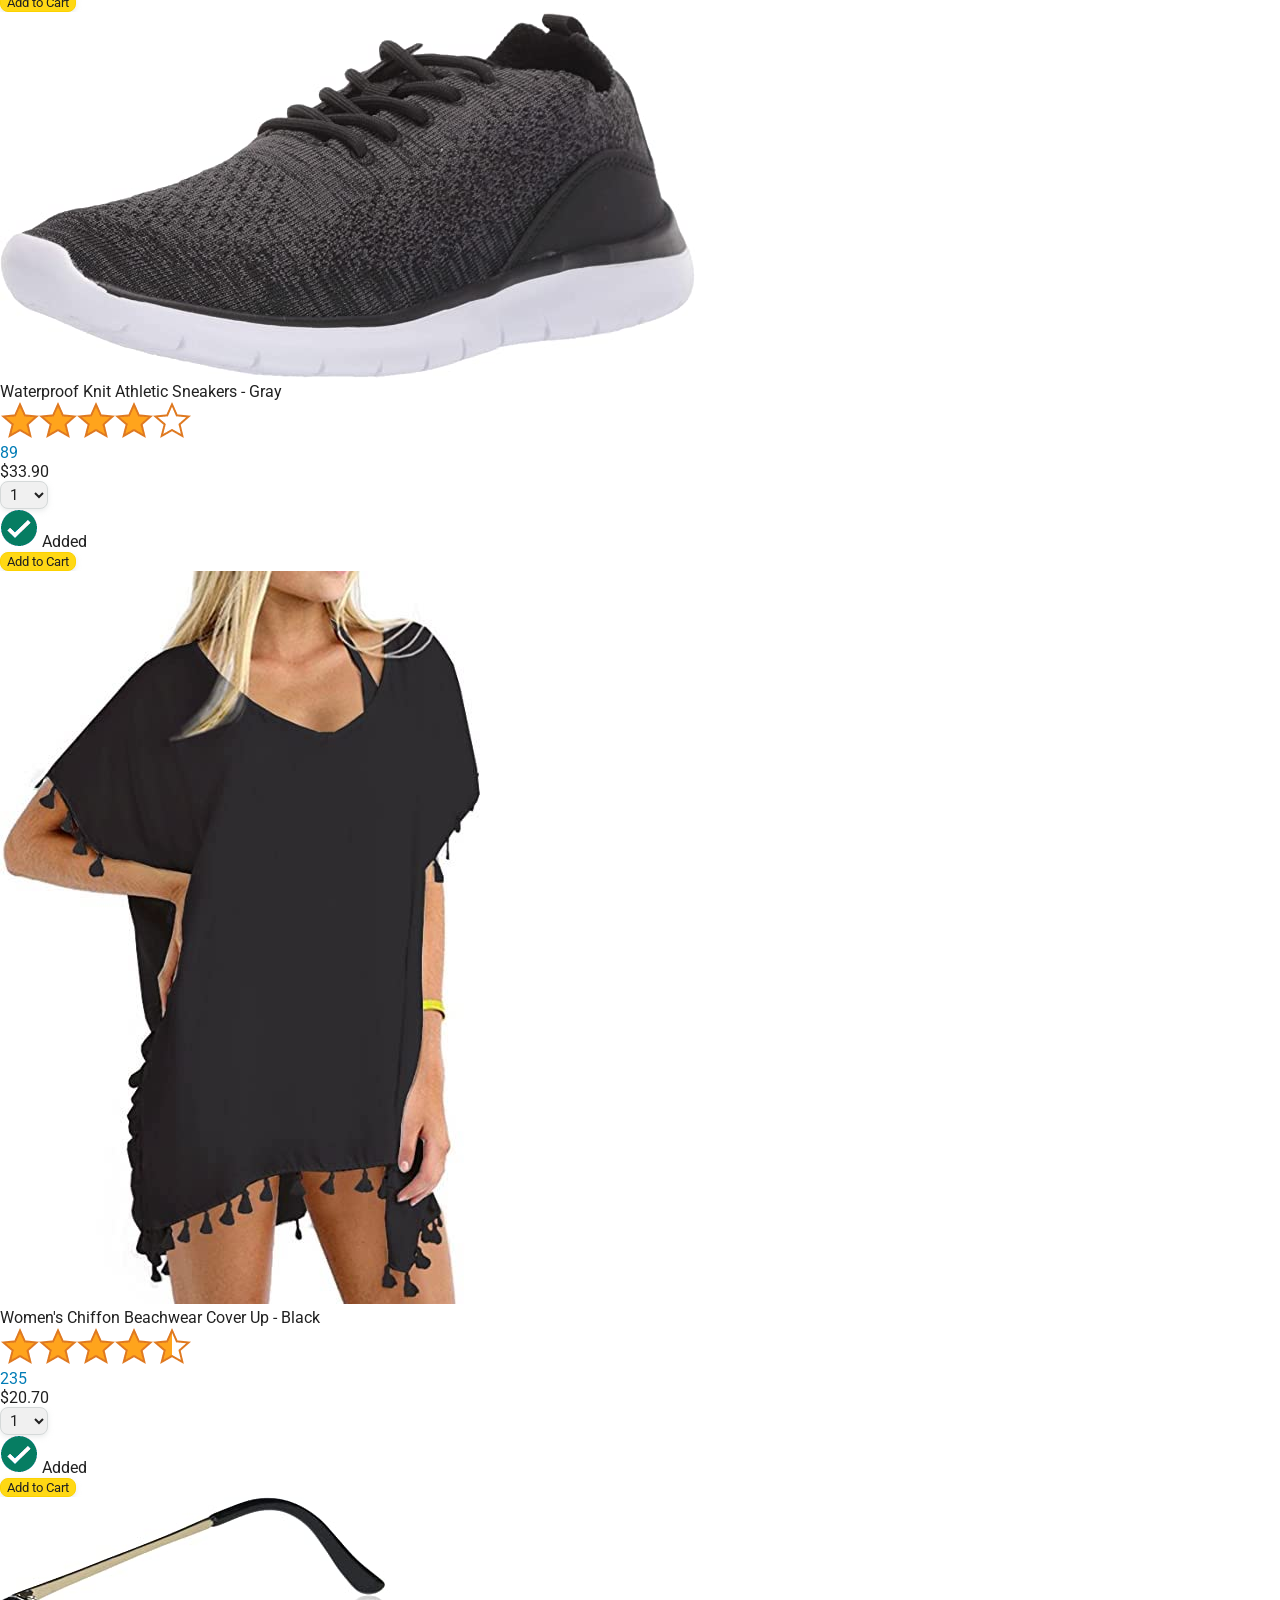
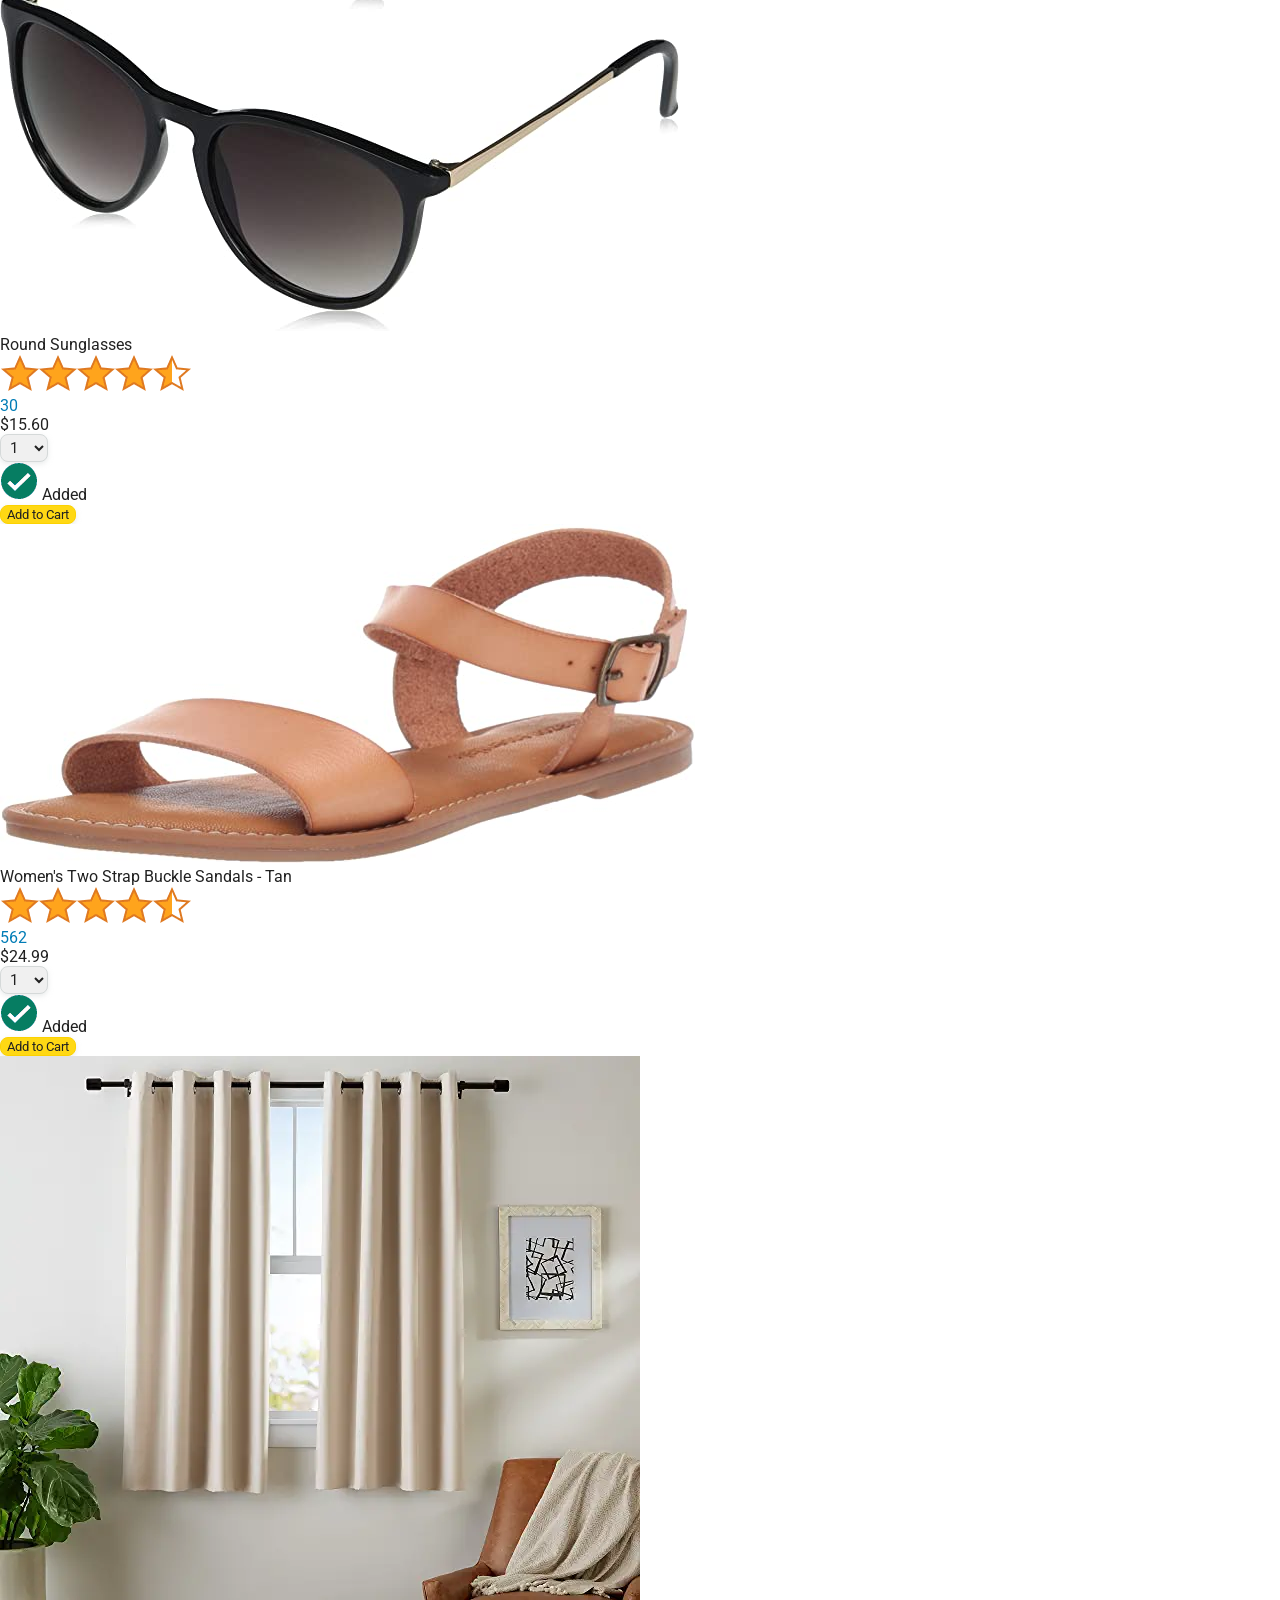
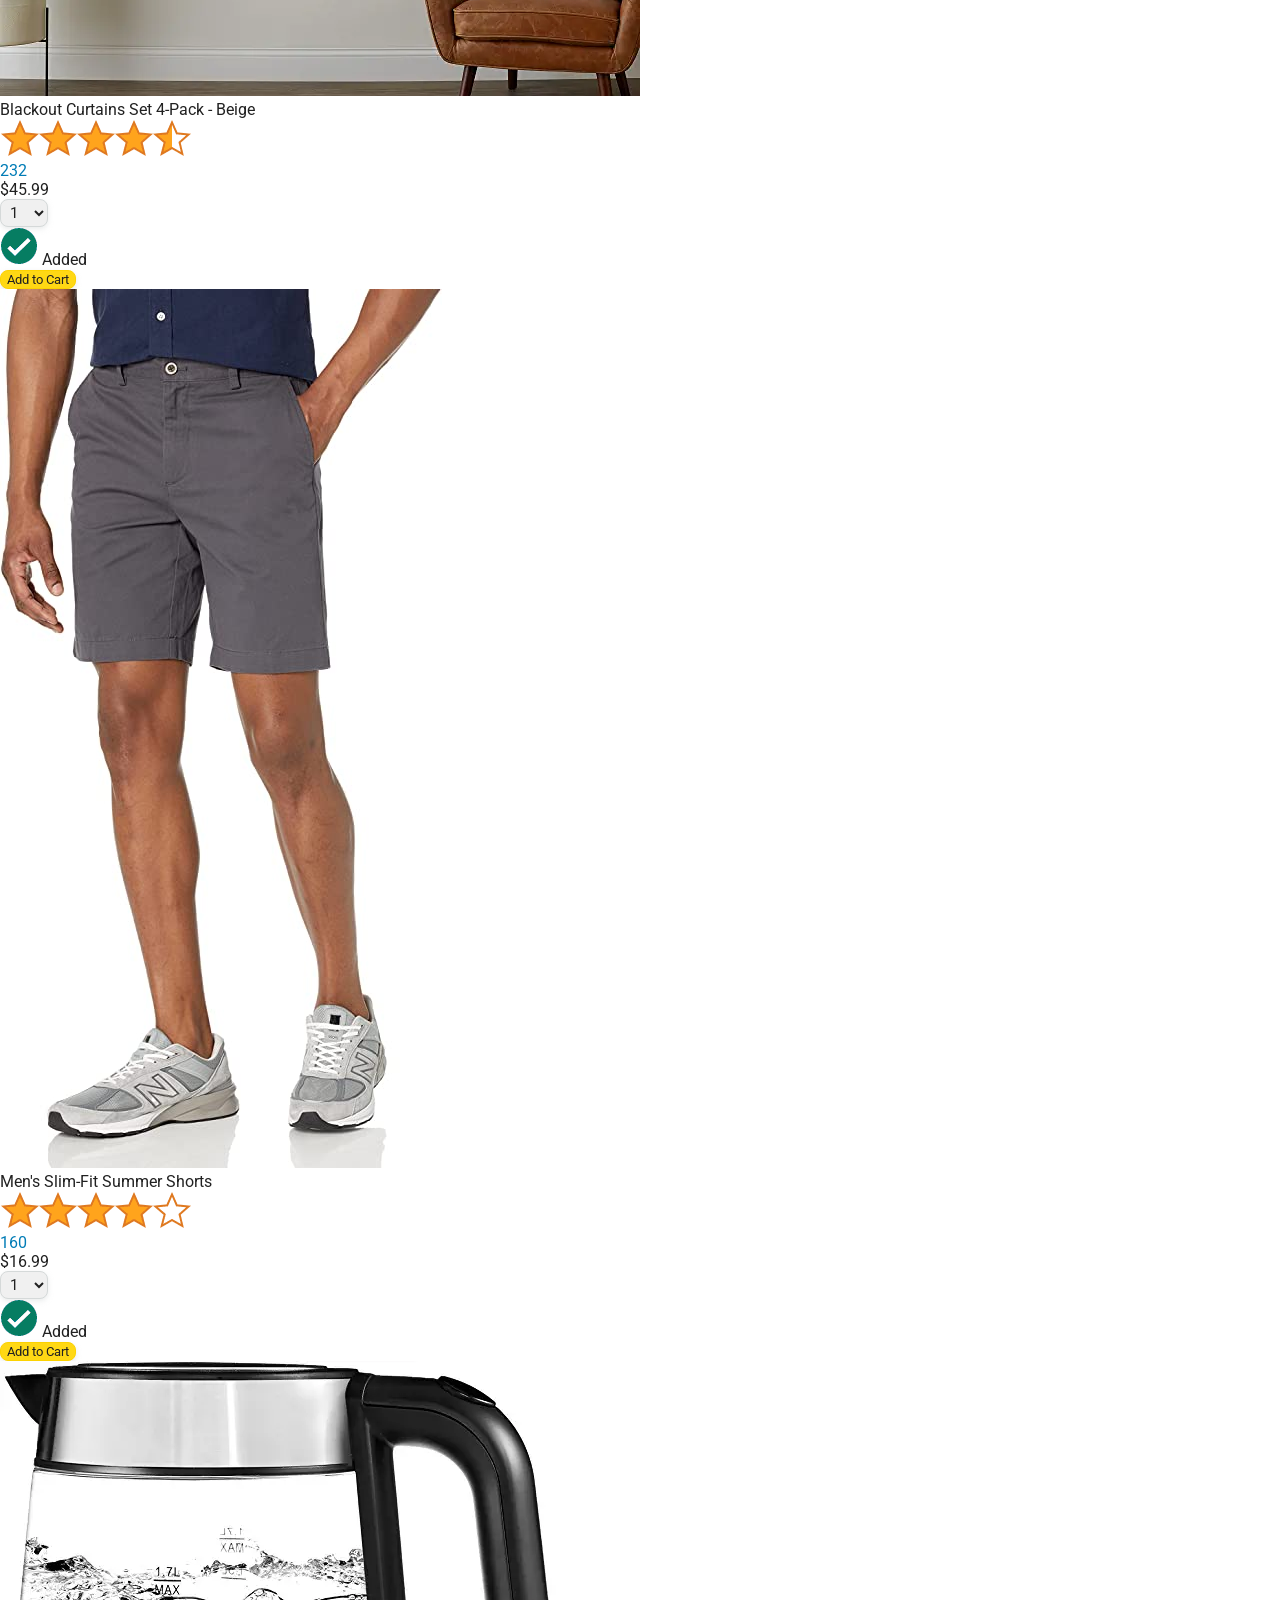
==== commit e6beb5c5: "update quantity of cart items and item count in amazon and checkout" ====
--- a/amazon.html
+++ b/amazon.html
@@ -45,7 +45,7 @@
 
         <a class="cart-link header-link" href="checkout.html">
           <img class="cart-icon" src="images/icons/cart-icon.png">
-          <div class="cart-quantity js-cart-quantity">0</div>
+          <div class="cart-quantity js-cart-quantity"></div>
           <div class="cart-text">Cart</div>
         </a>
       </div>
@@ -57,9 +57,7 @@
       </div>
     </div>
 
-     <script src="data/products.js"></script>
-     <script src="data/cart.js"></script>
-    <script src="scripts/amazon.js"></script>
+    <script type="module" src="scripts/amazon.js"></script>
 
   </body>
 </html>
